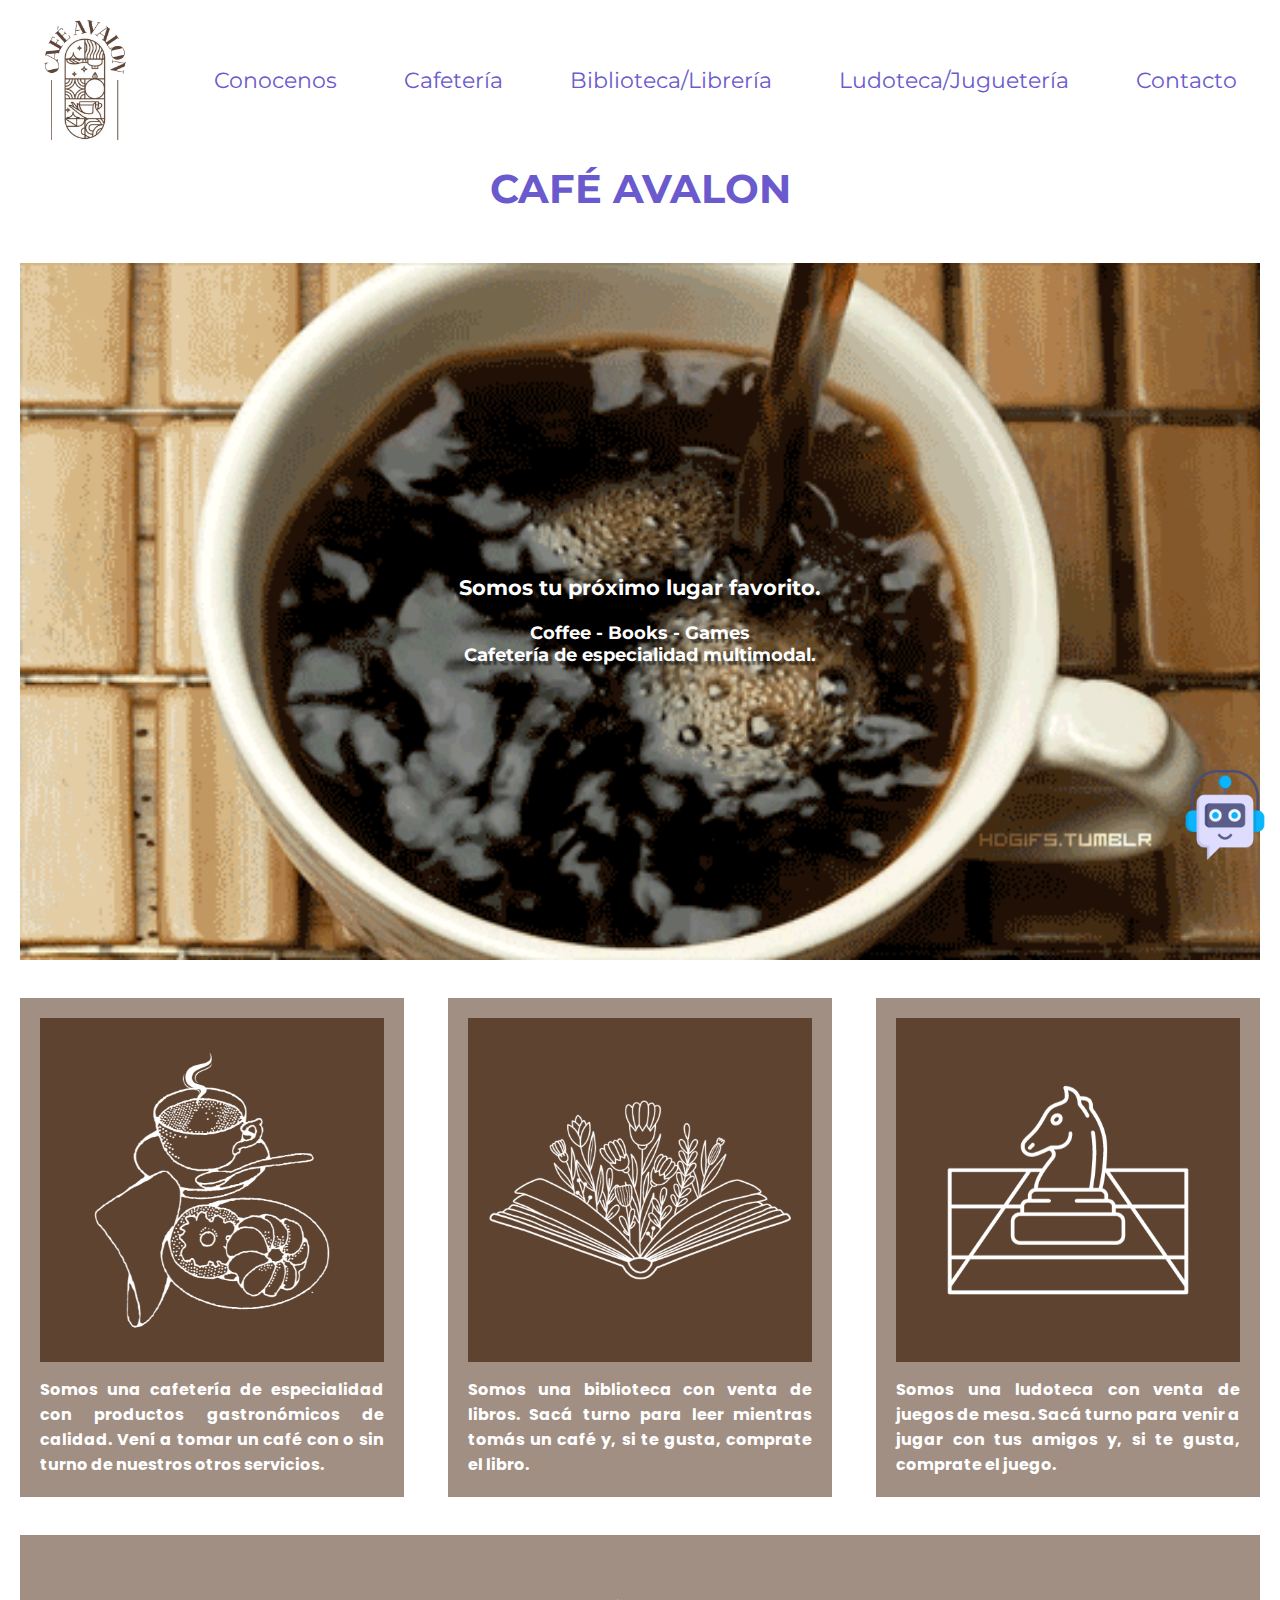
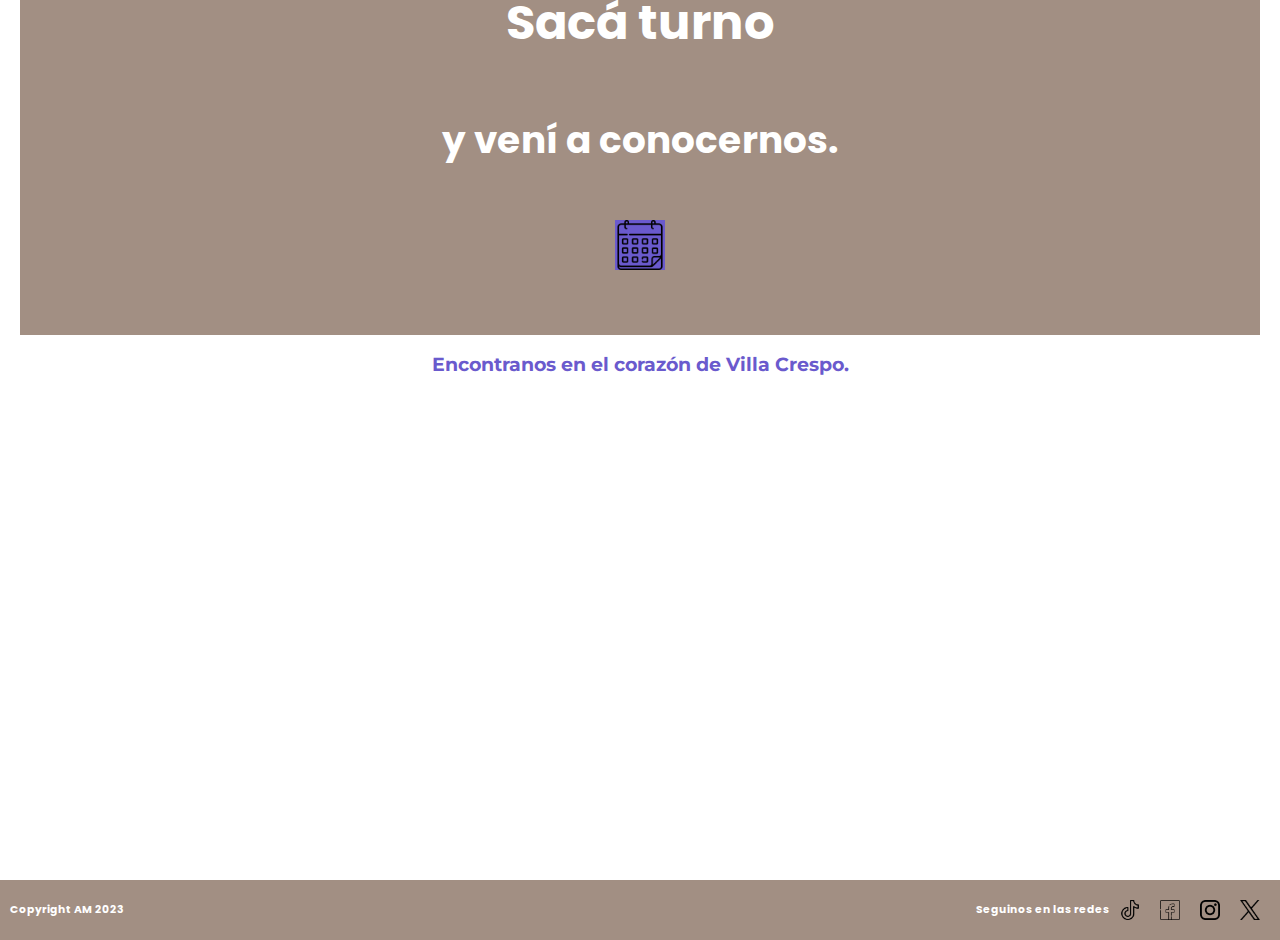
==== index.html @ 8bde2d83 "Primer commit" ====
<!DOCTYPE html>
<html lang="es">
<head>
    <meta charset="UTF-8">
    <meta http-equiv="X-UA-Compatible" content="IE-edge">
    <meta name="viewport" content="width=device-width, initial-scale=1.0"> 
    <title>Café Avalon</title>
    <link rel="stylesheet" href="./css/style.css">
</head>
<body>

    <!--Encabezado-->
    <header>
        <!--Logo-->
        <a href="#"> <img src="./assets/logo.png" alt="Logo"></a>
        <!--Menú de navegación-->
        <nav>
            <ul>
                <li>
                    <a href="#presentacion">Conocenos
                    </a>
                </li>
                <li>
                    <a href="./pages/cafeteria.html">Cafetería
                    </a>
                </li>
                <li>
                    <a href="./pages/biblioteca.html">Biblioteca&#47;Librería
                    </a>
                </li>
                <li>
                    <a href="./pages/ludoteca.html">Ludoteca&#47;Juguetería
                    </a>
                </li>
                <li>
                    <a href="./pages/contacto.html">Contacto
                    </a>
                </li>
            </ul>
        </nav>
    </header>
    <main>
        <!-- Banner -->
        <h1>CAFÉ AVALON</h1> 
        <section class="banner">
            <br>
            <section class="innerBanner">
                <h3>Somos tu próximo lugar favorito.</h3>
                <br>
                <h4>Coffee - Books - Games</h4>
                <h4>Cafetería de especialidad multimodal.</h4>
            </section>
        </section>
        <br>
        <!-- Sección Presentación -->
        <section class="presentacion">
            <section class="bannerMultiple">
                <a href="./pages/cafeteria.html"> <img class="imagenesPresentacion" src="./assets/desayuno.png" alt="Imagen Cafeteria"></a>
            <h4>Somos una cafetería de especialidad con productos gastronómicos de calidad. Vení a tomar un café con o sin turno de nuestros otros servicios.</h4>
            </section>
            <section class="bannerMultiple">
                <a href="./pages/biblioteca.html"> <img class="imagenesPresentacion" src="./assets/libro.png" alt="Imagen Biblioteca"></a>
                <h4>Somos una biblioteca con venta de libros. Sacá turno para leer mientras tomás un café y, si te gusta, comprate el libro.</h4>
            </section>
            <section class="bannerMultiple">
                <a href="./pages/ludoteca.html"> <img class="imagenesPresentacion" src="./assets/ajedrez.png" alt="Imagen Ludoteca"></a>
                <h4>Somos una ludoteca con venta de juegos de mesa. Sacá turno para venir a jugar con tus amigos y, si te gusta, comprate el juego.</h4>
            </section>
        </section>
        <br>
        <!-- Sección que redirige a Contacto -->
        <section class="contacto">
            <h2>Sacá turno</h2>
            <h3>y vení a conocernos.</h3>
            <a
                href="./pages/contacto.html"> <img class="logoAgenda" src="./assets/agenda.png" alt="Agenda">
            </a>
        </section>
        <br>
        <!-- Sección de Location -->
        <section class="mapa">
            <h3 class="villaCrespo">Encontranos en el corazón de Villa Crespo.</h3>
            <iframe src="https://www.google.com/maps/embed?pb=!1m18!1m12!1m3!1d13136.949146155815!2d-58.4298664489502!3d-34.59816082155905!2m3!1f0!2f0!3f0!3m2!1i1024!2i768!4f13.1!3m3!1m2!1s0x95bcca688994eb61%3A0xd055df0a7dafa86e!2sParque%20Centenario!5e0!3m2!1ses-419!2sar!4v1696892273753!5m2!1ses-419!2sar" width="600" height="450" style="border:0;" allowfullscreen="" loading="lazy" referrerpolicy="no-referrer-when-downgrade"></iframe>
        </section>
        <!--Bot-->
        <a class="chatbot" href="https://www.instagram.com"> <img src="./assets/chatbot.png" alt="Chatbot Icon"></a>
    </main>
    <!--Footer-->
    <footer> 
        <h6 class="copyright">Copyright AM 2023</h6>
        <div>
            <h6>Seguinos en las redes</h6>
            <a href="https://www.tiktok.com"> <img src="./assets/tiktoklogo.png" alt="Logo TikTok"></a>
            <a href="https://www.facebook.com"> <img src="./assets/logofb.png" alt="Logo Facebook"></a>
            <a href="https://www.instagram.com"> <img src="./assets/logoig.png" alt="Logo Instagram"></a>
            <a href="https://www.x.com"> <img src="./assets/logox.png" alt="Logo X"></a>
        </div>
    </footer>
</body>
</html>
---- css/style.css ----
/*Colores
Umber (soft brown): #6B594D
Softer brown: #a28f83
Coffee (dark brown): #5E4330
Floral White: #F7F4EA
Periwinkle - Slate blue: #6A5ACD
*/

/*Fonts*/
@import url('https://fonts.googleapis.com/css2?family=Montserrat&family=Poppins:wght@300&display=swap');

*{
    padding: 0;
    margin: 0;
    box-sizing: border-box;
}

/*Header*/
header>nav>ul>li>a{
    font-family: 'Montserrat';
    text-decoration: none;
    color: #6a5acd;
    font-size: 22px;
}
header>nav>ul>li>a:hover{
    font-family: 'Montserrat';
    text-decoration: underline;
    color: #6a5acd;
    font-size: 23px;

}
ul{
    list-style: none;
    display: flex;
    justify-content: space-around;
    align-items: center;
    height: 150px;
}
nav{
    width: 90%;
    height: 150px;
    margin: 5px 10px;

}
header>a>img{
    height: 150px;
    margin: 5px 10px;
}
header{
    background-color: white;
    display: flex;
    position: sticky;
    top: 0px;
    z-index: 1;
}

/*Fuente Titulos H1*/
h1{
    color:#6a5acd;
    font-family: 'Montserrat';
    text-align: center;
    margin-bottom: 50px;
    font-size: 40px;
}

/*Banner INDEX*/
.banner{
    text-align: center;
    background-image: url(../assets/giphy.gif);
    background-repeat: no-repeat;
    background-position: center;
    background-size: contain;
    padding: 294px;
}
.innerBanner{
    color: white;
    font-family: 'Montserrat';
    font-size: large;
    text-shadow: 4px 4px 2px rgba(0,0,0,0.6);
}

/*Secciones Contacto*/
.contacto{
    color: white;
    font-family: 'Poppins', sans-serif;
    background-color: #a28f83;
    text-align: center;
    font-size: xx-large;
    height: 400px;
    display: flex;
    flex-direction: column;
    margin: 0px 20px;    
    justify-content: space-evenly;
}
.contacto>h2{
    justify-content:center;
    align-items: center;
}
.logoAgenda{
    background-color: #6a5acd;
    height: 50px;
    width: 7,5%;
}
.mensaje{
    text-align: center;
    font-family: 'Montserrat';
}

/*Seccion Location INDEX*/
.villaCrespo{
    color:#6a5acd;
    font-family: 'Montserrat';
    padding-bottom: 20px;
}
.mapa{
    text-align: center;
}

/*Banner Presentacion INDEX*/
.presentacion{
    display: flex;
    justify-content: space-between;
}

.bannerMultiple{
    background-color: #a28f83;
    background-position: center;
    color: white;
    font-family: 'Poppins', sans-serif;
    width: 30%;
    margin: 20px;
    text-align: justify;
    padding: 20px 20px;
}

/*Imagenes*/
.imagenesPresentacion{
    display: flex;
    width: 100%;
    margin-bottom: 15px;
}
.imagenesBiblioteca{
    text-align: center;
}
.imagenesBiblioteca>div>img{
    width: 50%;
}
.imagenesLudoteca{
    text-align: center;
}
.imagenesLudoteca>div>img{
    width: 50%;
}

/*Grid*/
.parentGrid img{
    width: 100%;
    height: 100%;
}
.parentGrid{
    display: grid;
    justify-content: center;
    grid-template-areas: 
    "logo    coffee      img1       img3"
    "logo    parrafo    parrafo    parrafo"
    "img2    parrafo    parrafo    parrafo"
    "img7     img8       img5       img6";

    grid-template-columns: 23% 16% 24% 26%;
    grid-template-rows: 190px 100px 190px 200px;
    row-gap: 2px;
    column-gap: 2px;
    margin-bottom: 30px;
}
.logo{
    grid-area: logo;
}
.parrafo{
    grid-area: parrafo;
    margin: 10px;
}
.coffee{
    grid-area: coffee;
}
.img1{
    grid-area: img1;
}
.img2{
    grid-area: img2;
}
.img3{
    grid-area: img3;
}
.img5{
    grid-area: img5;
}
.img6{
    grid-area: img6;
}
.img7{
    grid-area: img7;
}
.img8{
    grid-area: img8;
}

/*FormatoParrafos*/
p{
    margin: 10px 20px;
    text-align: justify;
    font-family: 'Poppins', sans-serif;
    font-size: large;
}

/*Footer*/
footer{
    padding: 10px;
    background-color: #a28f83;
    display: flex;
    margin-top: 30px;
}
.chatbot{
    display: flex;
    position: fixed;
    bottom: 40px;
    right: 10px;
    height: 90px;
    width: 1,5%;    
    justify-content: right;
    z-index: 1;
}
footer>div>a>img{
    height: 40px;
    width: 1,5%;
    padding: 10px;
    display: flex;
    align-items: center;

}
h6{
    color: white;
    font-family: 'Poppins', sans-serif;
}
.copyright{
    width: 20%;
    display: flex;
    align-items: center;
}
footer>div{
    display: flex;
    justify-content: right;
    align-items: center;
    width: 80%;
}

?
/*Mobile*/
@media only screen and (max-width:500px)
{
    nav{
        flex-direction: column;
        width: 100%;
    }
    .parentGrid{
        grid-template-areas: 
        "logo"
        "coffee"      
        "img1"
        "img3"
        "parrafo"
        "img2"
        "img7"     
        "img8"       
        "img5"       
        "img6";
    
        grid-template-columns: 90%;
        grid-template-rows: repeat(4, 50px);
        row-gap: 2px;
        margin-bottom: 30px;
    }
}
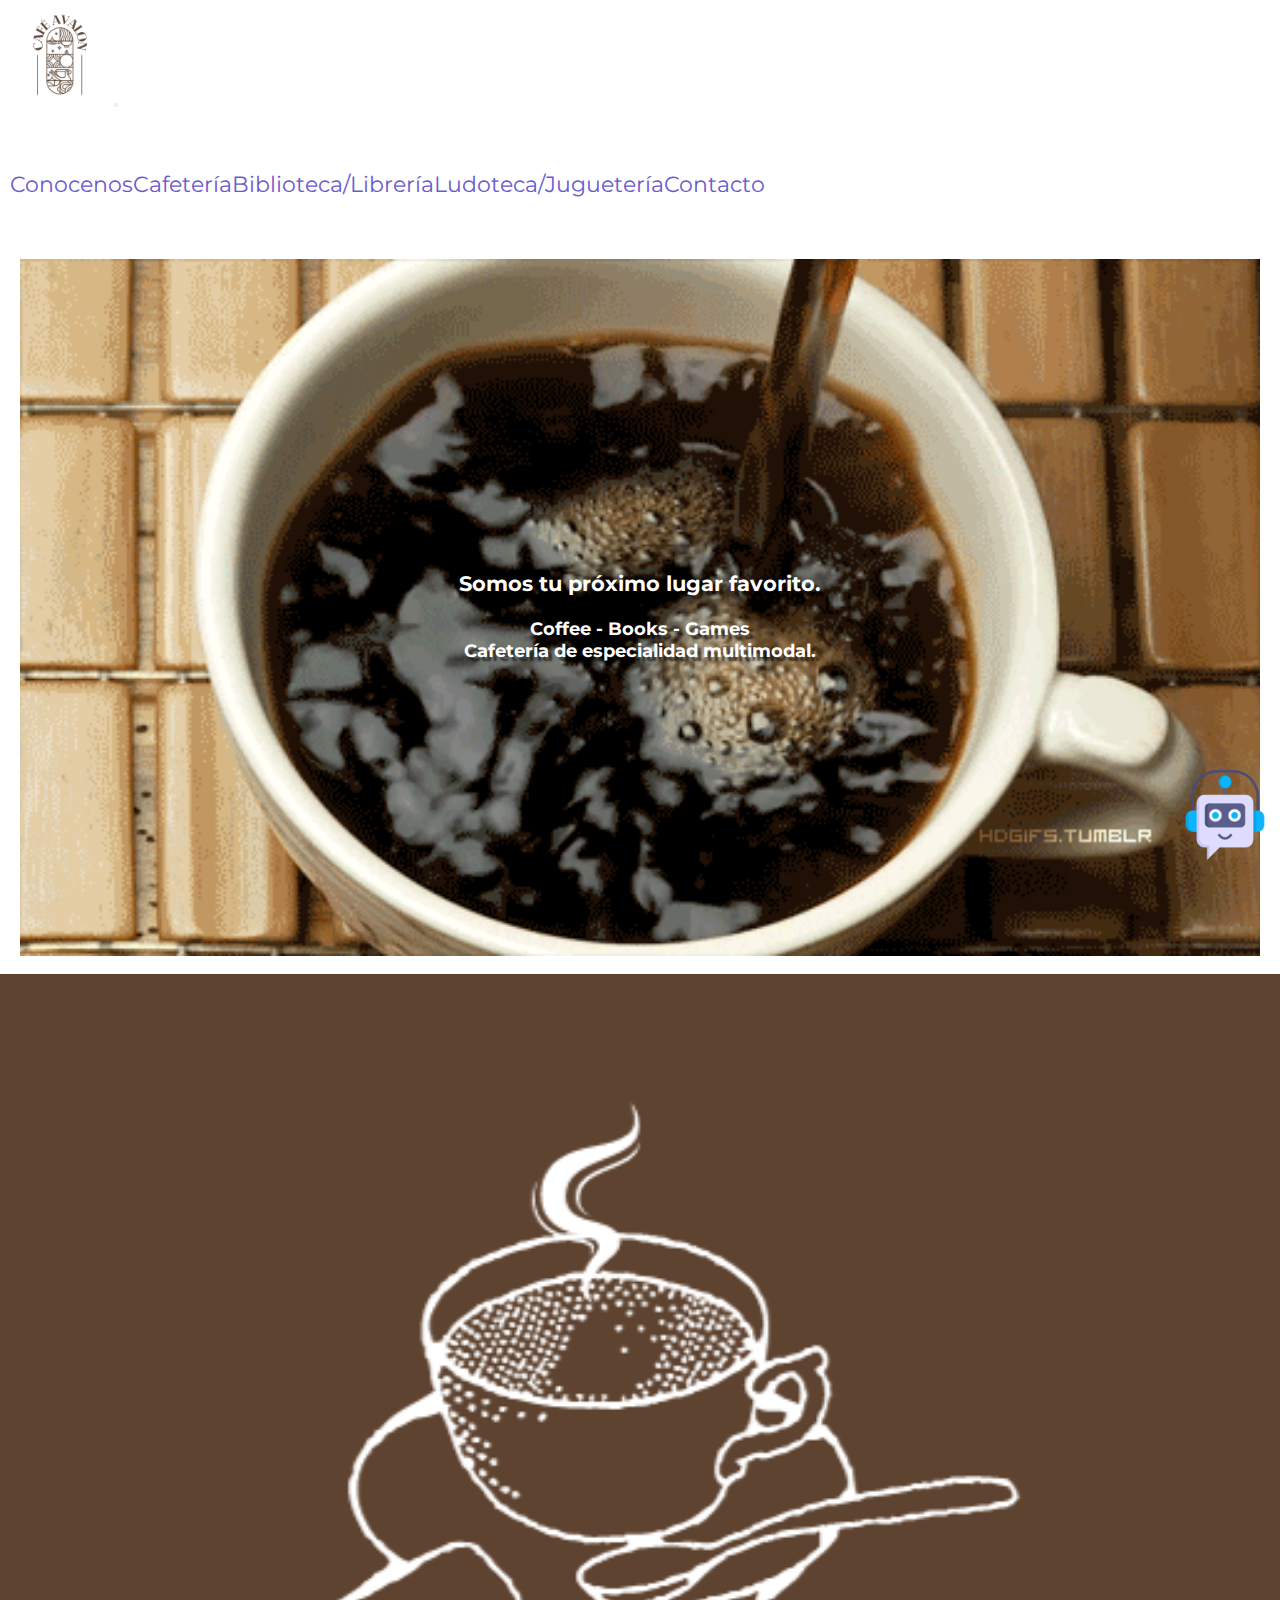
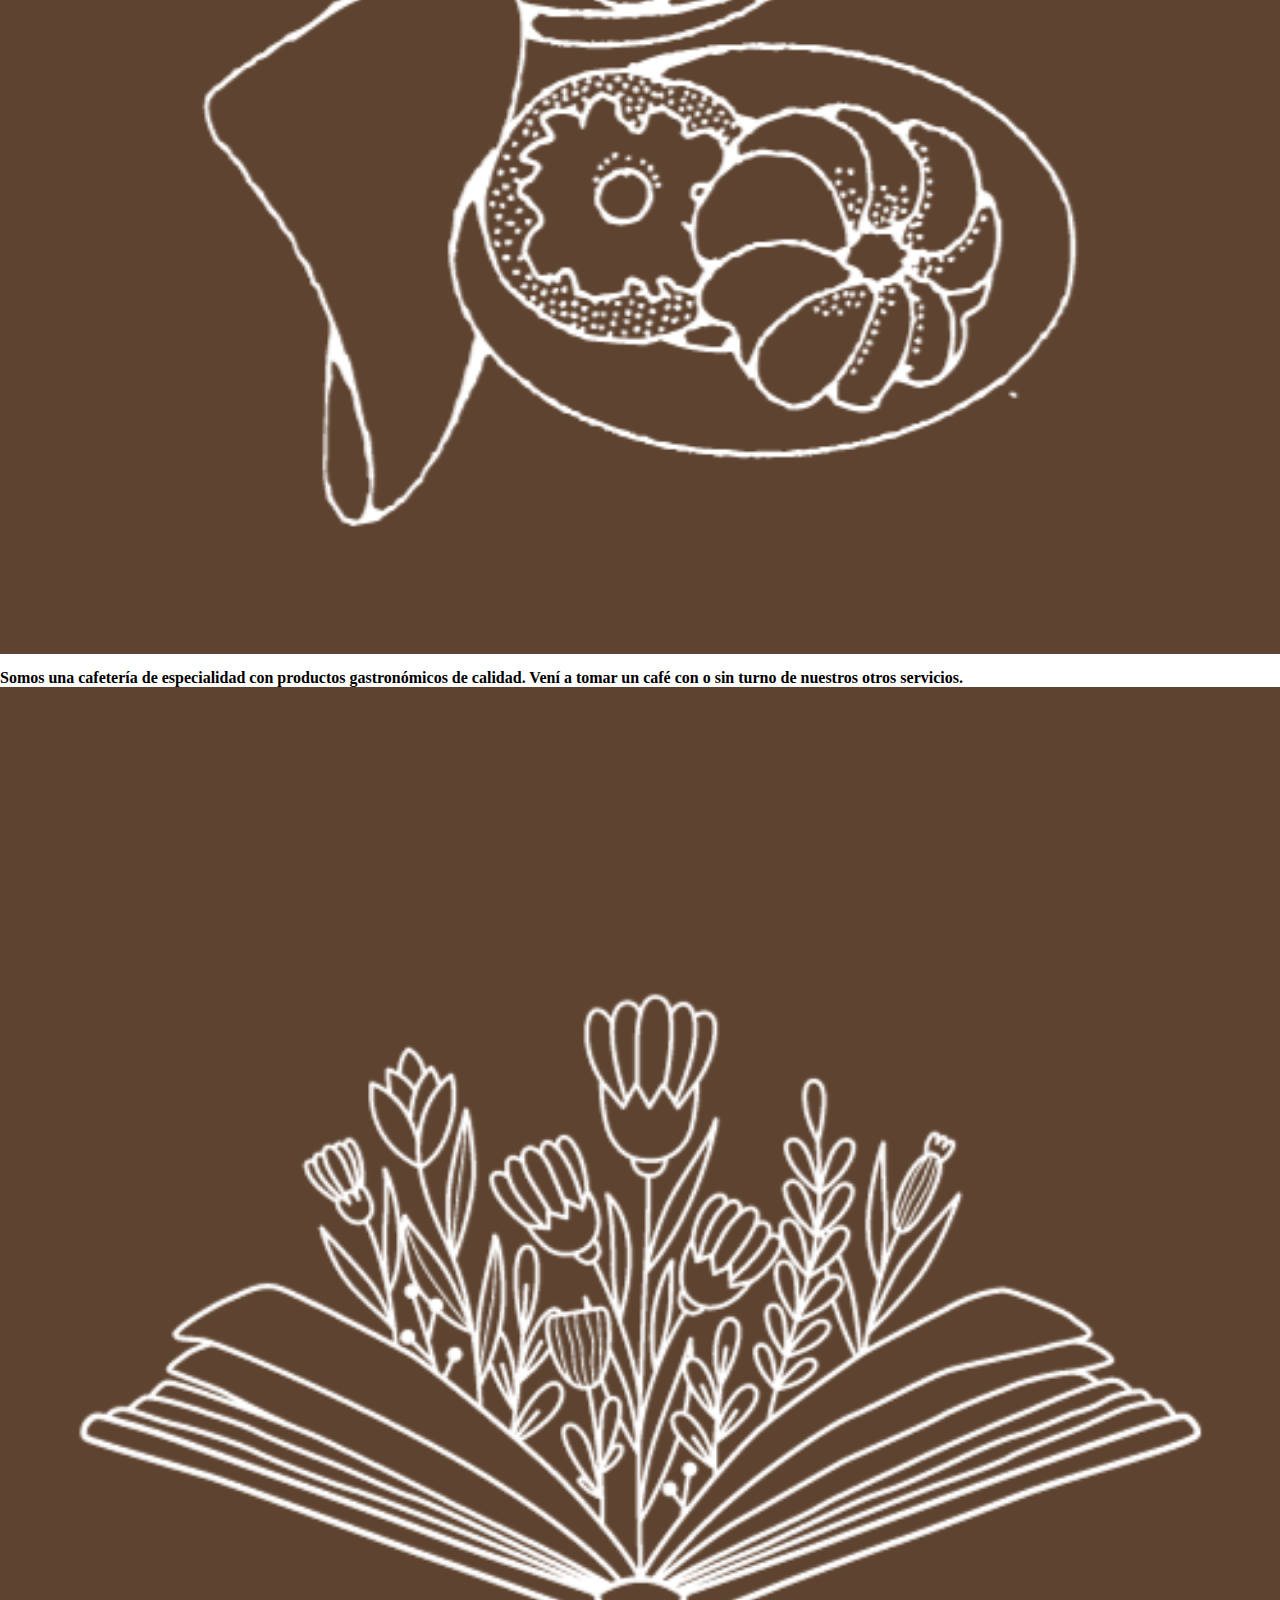
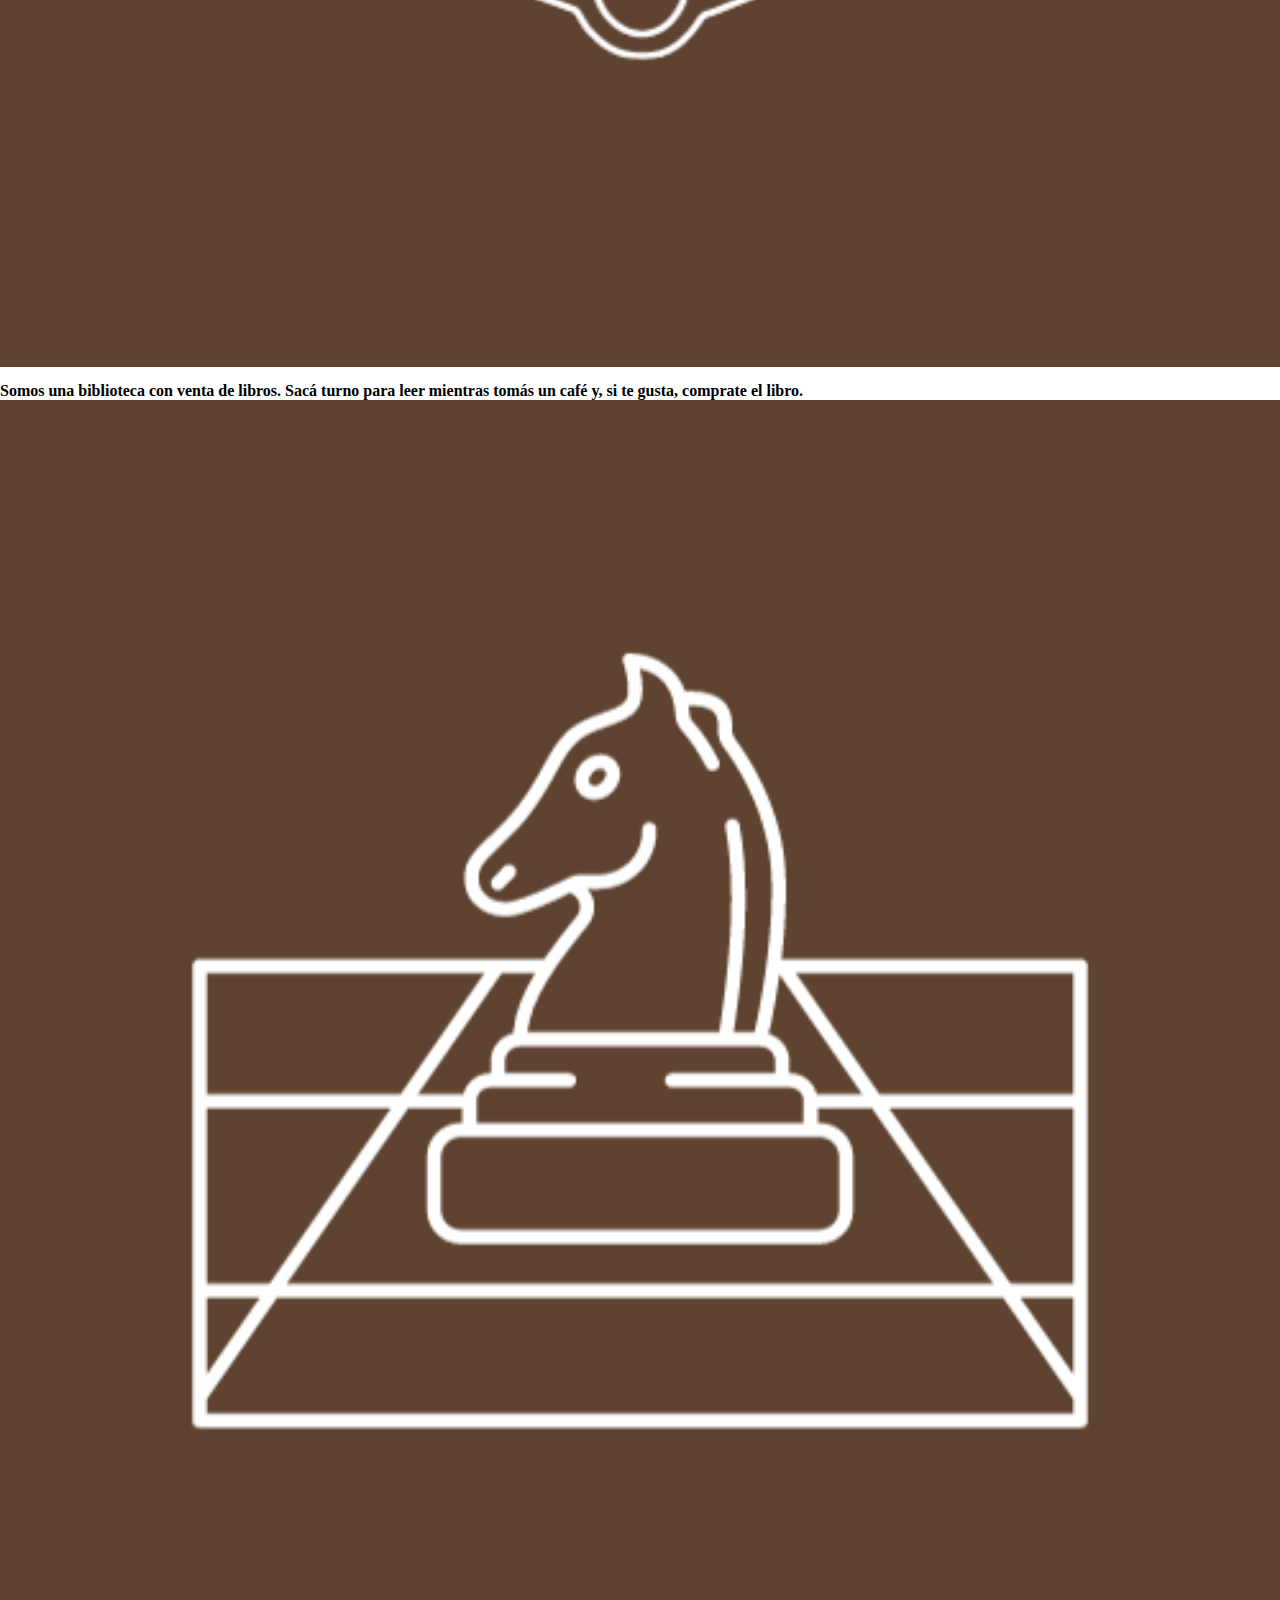
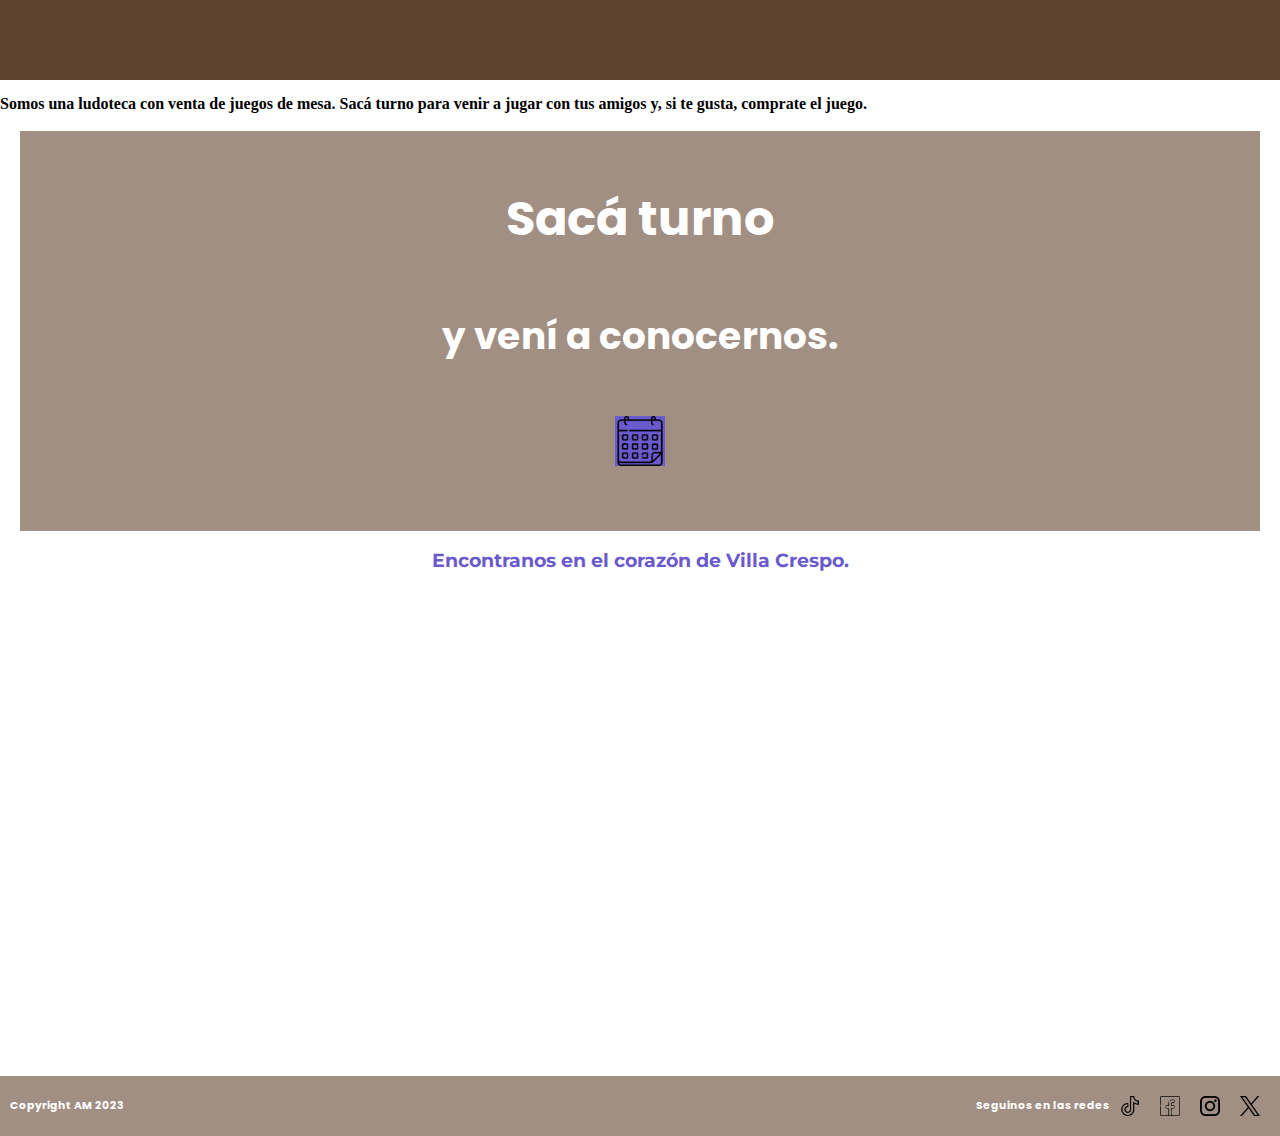
==== commit 93fe3b89: "Navbar fix" ====
--- a/index.html
+++ b/index.html
@@ -6,40 +6,42 @@
     <meta name="viewport" content="width=device-width, initial-scale=1.0"> 
     <title>Café Avalon</title>
     <link rel="stylesheet" href="./css/style.css">
+    <link href="https://cdn.jsdelivr.net/npm/bootstrap@5.3.2/dist/css/bootstrap.min.css" rel="stylesheet" integrity="sha384-T3c6CoIi6uLrA9TneNEoa7RxnatzjcDSCmG1MXxSR1GAsXEV/Dwwykc2MPK8M2HN" crossorigin="anonymous">
 </head>
 <body>
-
     <!--Encabezado-->
     <header>
-        <!--Logo-->
-        <a href="#"> <img src="./assets/logo.png" alt="Logo"></a>
         <!--Menú de navegación-->
-        <nav>
-            <ul>
-                <li>
-                    <a href="#presentacion">Conocenos
-                    </a>
-                </li>
-                <li>
-                    <a href="./pages/cafeteria.html">Cafetería
-                    </a>
-                </li>
-                <li>
-                    <a href="./pages/biblioteca.html">Biblioteca&#47;Librería
-                    </a>
-                </li>
-                <li>
-                    <a href="./pages/ludoteca.html">Ludoteca&#47;Juguetería
-                    </a>
-                </li>
-                <li>
-                    <a href="./pages/contacto.html">Contacto
-                    </a>
-                </li>
-            </ul>
-        </nav>
+        <nav class="navbar navbar-expand-lg bg-body-tertiary">
+            <div class="container-fluid">
+            <!--Logo-->
+              <a class="navbar-brand" href="#" ><img src="./assets/logo.png" alt="Logo" width="100" height="100"></a>
+              <button class="navbar-toggler" type="button" data-bs-toggle="collapse" data-bs-target="#navbarNav" aria-controls="navbarNav" aria-expanded="false" aria-label="Toggle navigation">
+                <span class="navbar-toggler-icon"></span>
+              </button>
+              <div class="collapse navbar-collapse" id="navbarNav">
+                <ul class ="navbar-nav justify-content-between">
+                  <li class="nav-item">
+                    <a class="nav-link active" aria-current="page" href="#presentacion">Conocenos</a>
+                  </li>
+                  <li class="nav-item">
+                    <a class="nav-link" href="./pages/cafeteria.html">Cafetería</a>
+                  </li>
+                  <li class="nav-item">
+                    <a class="nav-link" href="./pages/biblioteca.html">Biblioteca&#47;Librería</a>
+                  </li>
+                  <li class="nav-item">
+                    <a class="nav-link" href="./pages/ludoteca.html">Ludoteca&#47;Juguetería</a>
+                  </li>
+                  <li class="nav-item">
+                    <a class="nav-link" href="./pages/contacto.html">Contacto</a>
+                  </li>
+                </ul>
+              </div>
+            </div>
+          </nav>
     </header>
-    <main>
+    <main class="container">
         <!-- Banner -->
         <h1>CAFÉ AVALON</h1> 
         <section class="banner">
@@ -53,16 +55,16 @@
         </section>
         <br>
         <!-- Sección Presentación -->
-        <section class="presentacion">
-            <section class="bannerMultiple">
+        <section class="row" class="presentacion">
+            <section class="col-sm-12 col-md-4 col-lg-4" class="bannerMultiple">
                 <a href="./pages/cafeteria.html"> <img class="imagenesPresentacion" src="./assets/desayuno.png" alt="Imagen Cafeteria"></a>
             <h4>Somos una cafetería de especialidad con productos gastronómicos de calidad. Vení a tomar un café con o sin turno de nuestros otros servicios.</h4>
             </section>
-            <section class="bannerMultiple">
+            <section class="col-sm-12 col-md-4 col-lg-4" class="bannerMultiple">
                 <a href="./pages/biblioteca.html"> <img class="imagenesPresentacion" src="./assets/libro.png" alt="Imagen Biblioteca"></a>
                 <h4>Somos una biblioteca con venta de libros. Sacá turno para leer mientras tomás un café y, si te gusta, comprate el libro.</h4>
             </section>
-            <section class="bannerMultiple">
+            <section class="col-sm-12 col-md-4 col-lg-4" class="bannerMultiple">
                 <a href="./pages/ludoteca.html"> <img class="imagenesPresentacion" src="./assets/ajedrez.png" alt="Imagen Ludoteca"></a>
                 <h4>Somos una ludoteca con venta de juegos de mesa. Sacá turno para venir a jugar con tus amigos y, si te gusta, comprate el juego.</h4>
             </section>
@@ -96,5 +98,6 @@
             <a href="https://www.x.com"> <img src="./assets/logox.png" alt="Logo X"></a>
         </div>
     </footer>
+    <script src="https://cdn.jsdelivr.net/npm/bootstrap@5.3.2/dist/js/bootstrap.bundle.min.js" integrity="sha384-C6RzsynM9kWDrMNeT87bh95OGNyZPhcTNXj1NW7RuBCsyN/o0jlpcV8Qyq46cDfL" crossorigin="anonymous"></script>
 </body>
 </html>--- a/css/style.css
+++ b/css/style.css
@@ -16,25 +16,29 @@
 }
 
 /*Header*/
-header>nav>ul>li>a{
+header>nav>div>div>ul>li>a{
     font-family: 'Montserrat';
     text-decoration: none;
-    color: #6a5acd;
+    color: #6a5acd !important;
     font-size: 22px;
 }
-header>nav>ul>li>a:hover{
+header>nav>div>div>ul>li>a:hover{
     font-family: 'Montserrat';
     text-decoration: underline;
-    color: #6a5acd;
-    font-size: 23px;
-
+    color: #6a5acd !important;
+    font-size: 18px;
+
+}
+header>nav>div{
+    background-color: white !important;
 }
 ul{
     list-style: none;
     display: flex;
-    justify-content: space-around;
+    flex: 1;
     align-items: center;
     height: 150px;
+
 }
 nav{
     width: 90%;
@@ -42,12 +46,8 @@
     margin: 5px 10px;
 
 }
-header>a>img{
-    height: 150px;
-    margin: 5px 10px;
-}
 header{
-    background-color: white;
+    background-color: white !important;
     display: flex;
     position: sticky;
     top: 0px;
@@ -135,6 +135,11 @@
 
 /*Imagenes*/
 .imagenesPresentacion{
+    display: flex;
+    width: 100%;
+    margin-bottom: 15px;
+}
+.imagenesPresentacion:hover{
     display: flex;
     width: 100%;
     margin-bottom: 15px;
@@ -253,7 +258,6 @@
     width: 80%;
 }
 
-?
 /*Mobile*/
 @media only screen and (max-width:500px)
 {
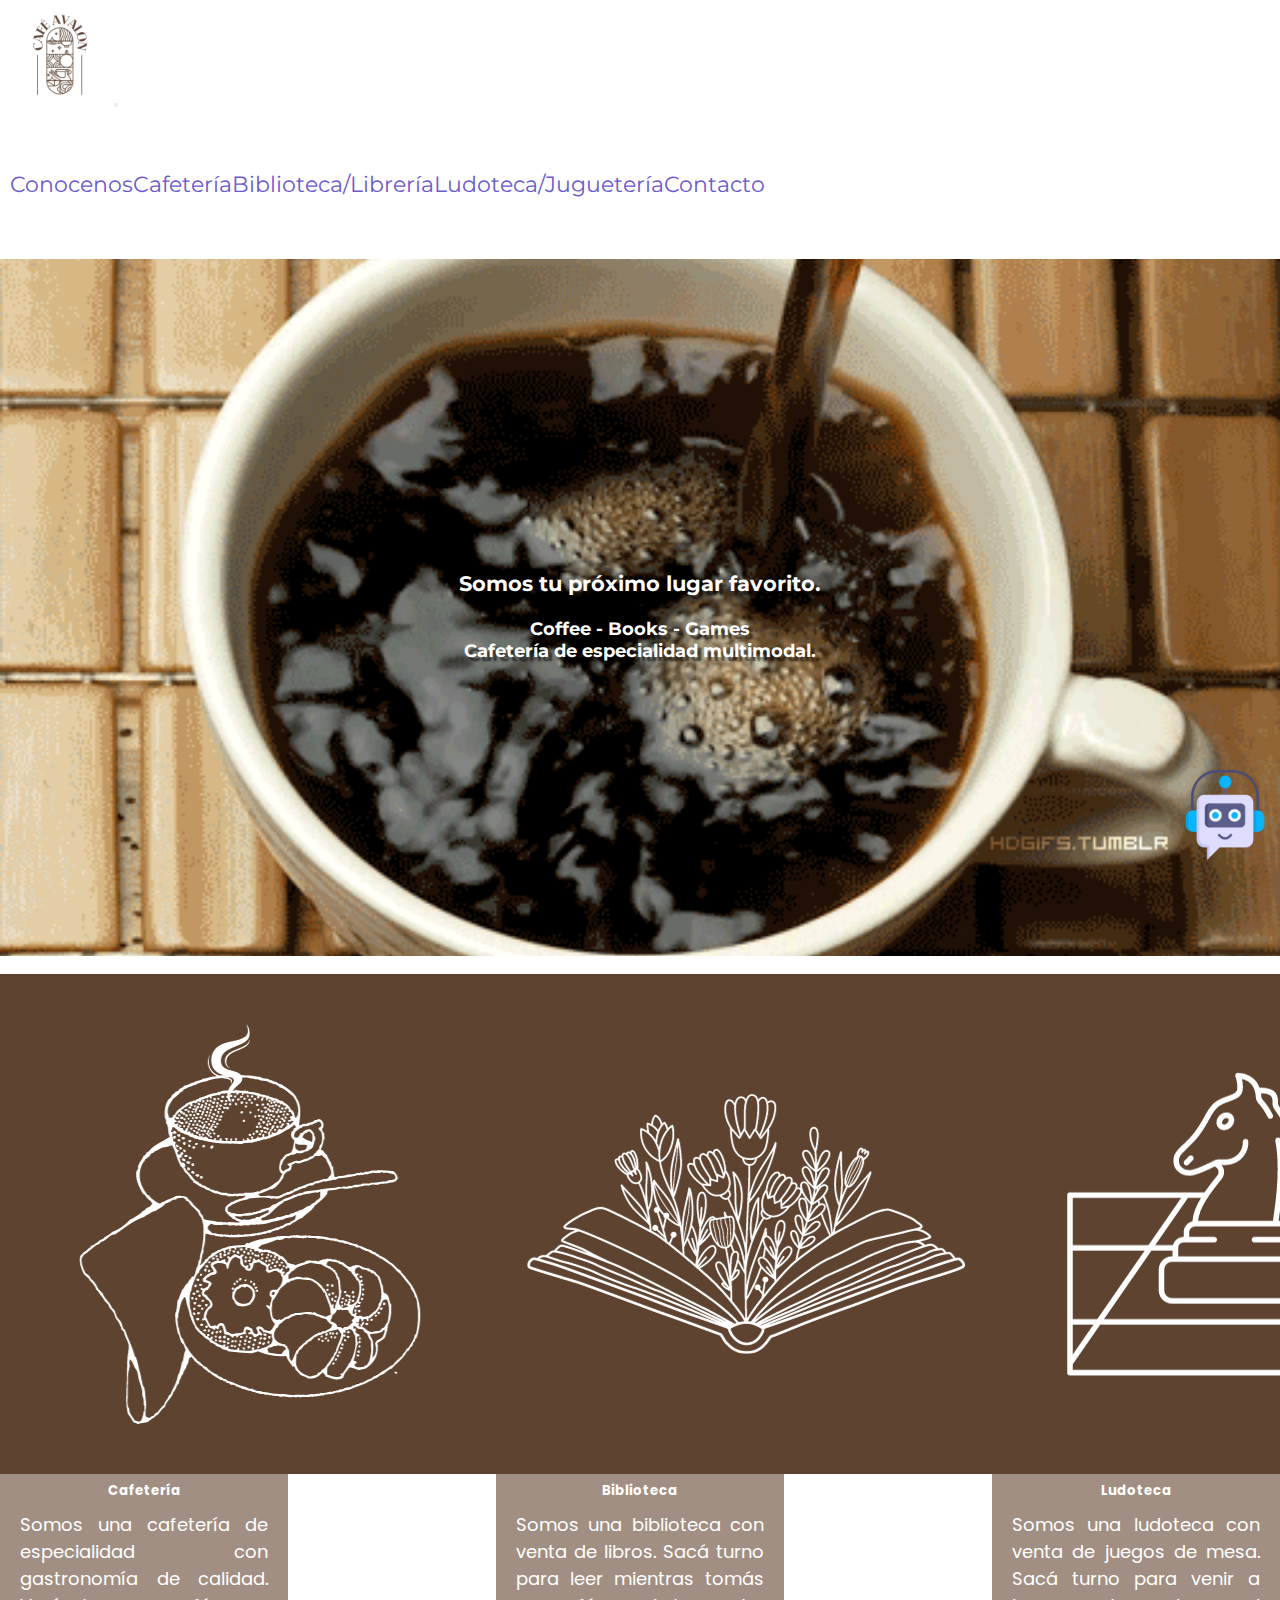
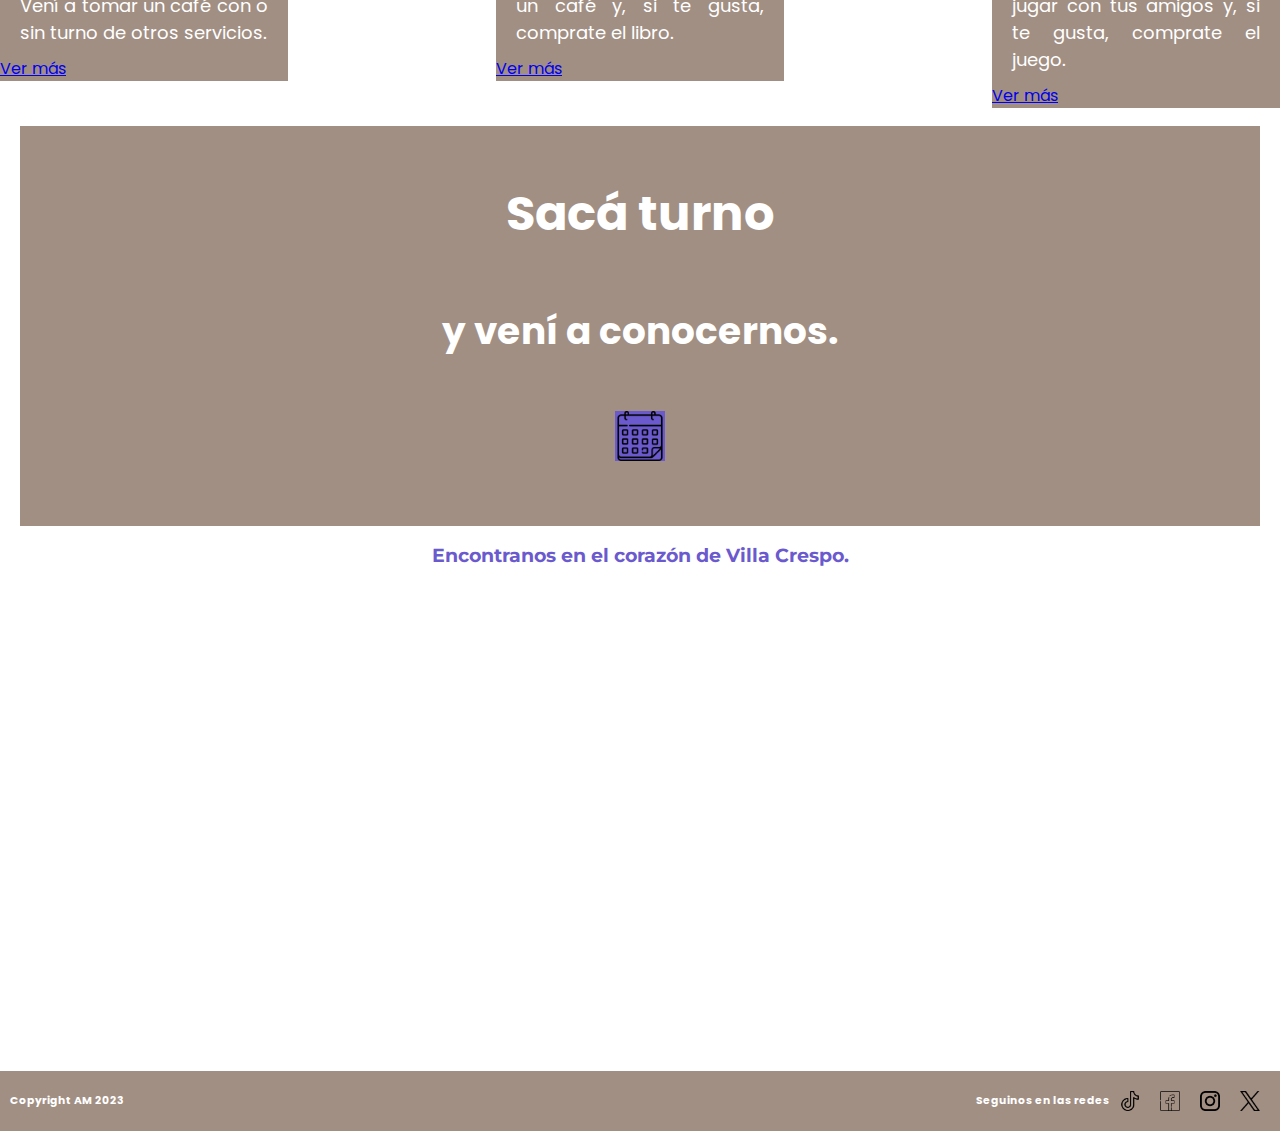
==== commit 19bf0068: "Card fixes" ====
--- a/index.html
+++ b/index.html
@@ -55,20 +55,38 @@
         </section>
         <br>
         <!-- Sección Presentación -->
-        <section class="row" class="presentacion">
-            <section class="col-sm-12 col-md-4 col-lg-4" class="bannerMultiple">
-                <a href="./pages/cafeteria.html"> <img class="imagenesPresentacion" src="./assets/desayuno.png" alt="Imagen Cafeteria"></a>
-            <h4>Somos una cafetería de especialidad con productos gastronómicos de calidad. Vení a tomar un café con o sin turno de nuestros otros servicios.</h4>
-            </section>
-            <section class="col-sm-12 col-md-4 col-lg-4" class="bannerMultiple">
-                <a href="./pages/biblioteca.html"> <img class="imagenesPresentacion" src="./assets/libro.png" alt="Imagen Biblioteca"></a>
-                <h4>Somos una biblioteca con venta de libros. Sacá turno para leer mientras tomás un café y, si te gusta, comprate el libro.</h4>
-            </section>
-            <section class="col-sm-12 col-md-4 col-lg-4" class="bannerMultiple">
-                <a href="./pages/ludoteca.html"> <img class="imagenesPresentacion" src="./assets/ajedrez.png" alt="Imagen Ludoteca"></a>
-                <h4>Somos una ludoteca con venta de juegos de mesa. Sacá turno para venir a jugar con tus amigos y, si te gusta, comprate el juego.</h4>
-            </section>
-        </section>
+        <div class="row">
+            <div class="col-sm-auto mb-auto mb-sm-auto">
+                <div class="card bannerMultiple" style="width: 18rem;">
+                    <img src="./assets/desayuno.png" class="card-img-top" alt="Imagen Cafeteria">
+                    <div class="card-body text-center">
+                      <h5 class="card-title">Cafetería</h5>
+                      <p class="card-text">Somos una cafetería de especialidad con gastronomía de calidad. Vení a tomar un café con o sin turno de otros servicios.</p>
+                      <a href="./pages/cafeteria.html" class="ver-mas btn btn-primary">Ver más</a>
+                    </div>
+                  </div>
+            </div>
+            <div class="col-sm-auto mb-auto mb-sm-auto">
+                <div class="card bannerMultiple" style="width: 18rem;">
+                    <img src="./assets/libro.png" class="card-img-top" alt="Imagen Biblioteca">
+                    <div class="card-body text-center">
+                      <h5 class="card-title">Biblioteca</h5>
+                      <p class="card-text">Somos una biblioteca con venta de libros. Sacá turno para leer mientras tomás un café y, si te gusta, comprate el libro.</p>
+                      <a href="./pages/biblioteca.html" class="btn btn-primary">Ver más</a>
+                    </div>
+                  </div>
+            </div>
+            <div class="col-sm-auto mb-auto mb-sm-auto">
+                <div class="card bannerMultiple" style="width: 18rem;">
+                    <img src="./assets/ajedrez.png" class="card-img-top" alt="Imagen Ludoteca">
+                    <div class="card-body text-center">
+                      <h5 class="card-title">Ludoteca</h5>
+                      <p class="card-text">Somos una ludoteca con venta de juegos de mesa. Sacá turno para venir a jugar con tus amigos y, si te gusta, comprate el juego.</p>
+                      <a href="./pages/ludoteca.html" class="btn btn-primary">Ver más</a>
+                    </div>
+                  </div>
+            </div>
+        </div>
         <br>
         <!-- Sección que redirige a Contacto -->
         <section class="contacto">
--- a/css/style.css
+++ b/css/style.css
@@ -56,7 +56,7 @@
 
 /*Fuente Titulos H1*/
 h1{
-    color:#6a5acd;
+    color:#6a5acd !important;
     font-family: 'Montserrat';
     text-align: center;
     margin-bottom: 50px;
@@ -69,7 +69,7 @@
     background-image: url(../assets/giphy.gif);
     background-repeat: no-repeat;
     background-position: center;
-    background-size: contain;
+    background-size: cover;
     padding: 294px;
 }
 .innerBanner{
@@ -117,33 +117,24 @@
 }
 
 /*Banner Presentacion INDEX*/
-.presentacion{
-    display: flex;
-    justify-content: space-between;
-}
-
+.row {
+  display: flex;
+  flex-direction: row;
+  justify-content: space-between;
+}
 .bannerMultiple{
     background-color: #a28f83;
     background-position: center;
     color: white;
     font-family: 'Poppins', sans-serif;
-    width: 30%;
-    margin: 20px;
     text-align: justify;
-    padding: 20px 20px;
-}
+}
+.card-title{
+text-align: center !important;
+}
+
 
 /*Imagenes*/
-.imagenesPresentacion{
-    display: flex;
-    width: 100%;
-    margin-bottom: 15px;
-}
-.imagenesPresentacion:hover{
-    display: flex;
-    width: 100%;
-    margin-bottom: 15px;
-}
 .imagenesBiblioteca{
     text-align: center;
 }
@@ -261,6 +252,9 @@
 /*Mobile*/
 @media only screen and (max-width:500px)
 {
+    .banner {
+        padding: 100px;
+      }
     nav{
         flex-direction: column;
         width: 100%;
@@ -268,16 +262,15 @@
     .parentGrid{
         grid-template-areas: 
         "logo"
-        "coffee"      
+        "coffee"
         "img1"
         "img3"
         "parrafo"
         "img2"
-        "img7"     
-        "img8"       
-        "img5"       
+        "img7"
+        "img8"
+        "img5"
         "img6";
-    
         grid-template-columns: 90%;
         grid-template-rows: repeat(4, 50px);
         row-gap: 2px;
